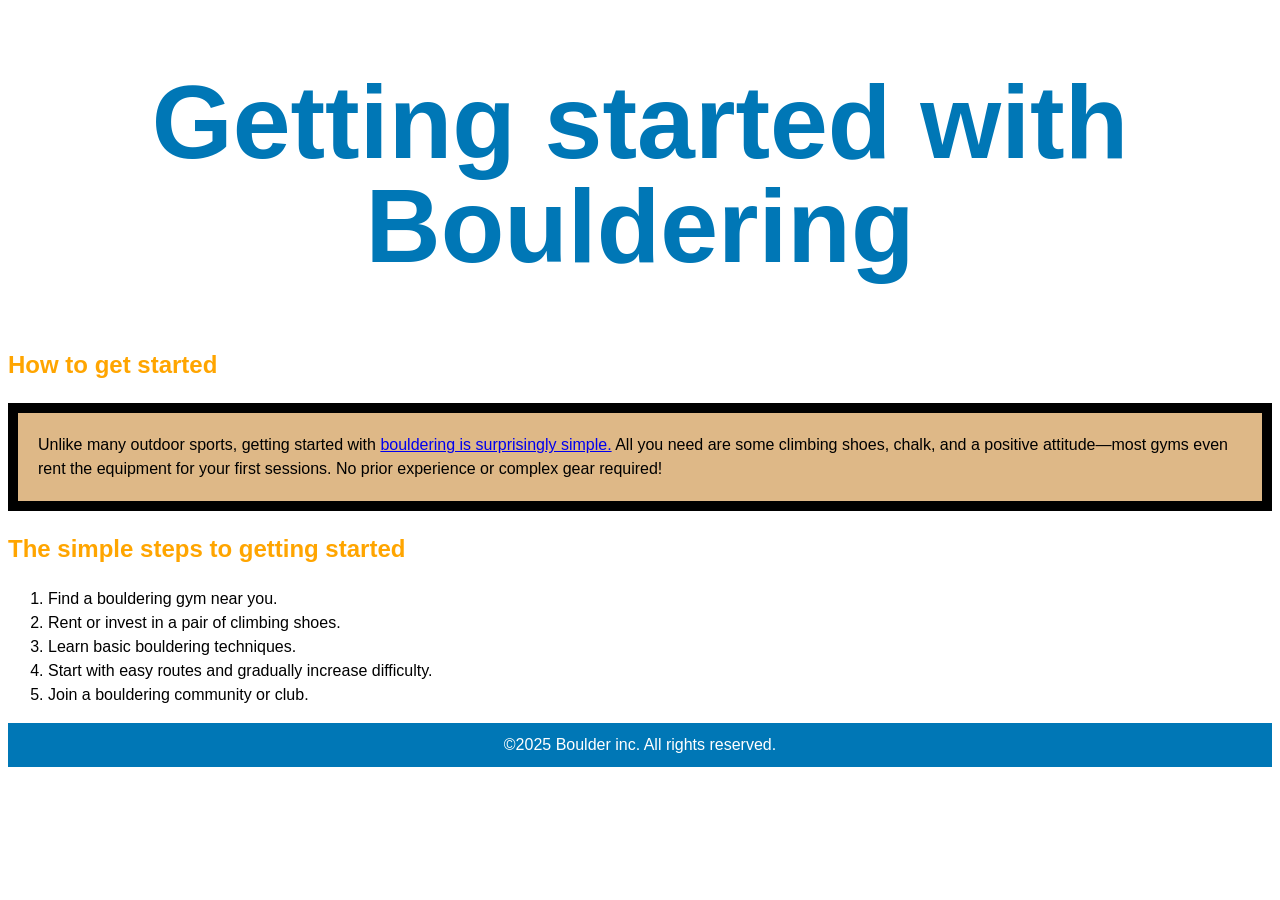
==== getting-started.html @ eb07dee1 "new html file and css padding and border" ====
<!DOCTYPE html>
<html lang="en">
<head>
    <meta charset="UTF-8">
    <meta name="viewport" content="width=device-width, initial-scale=1.0">
    <title>Getting Started with Bouldering</title>
    <link a href="style.css" rel="stylesheet">
</head>
<body>
    <h1>Getting started with Bouldering</h1>

    <h2>How to get started</h2>

    <p>Unlike many outdoor sports, getting started with <a href="index.html"> bouldering is surprisingly simple.</a> All you need are some climbing shoes, chalk, and a positive attitude—most gyms even rent the equipment for your first sessions. No prior experience or complex gear required!</p>

    <h2>The simple steps to getting started</h2>

    <ol>
        <li>Find a bouldering gym near you.</li>
        <li>Rent or invest in a pair of climbing shoes.</li>
        <li>Learn basic bouldering techniques.</li>
        <li>Start with easy routes and gradually increase difficulty.</li>
        <li>Join a bouldering community or club.</li>
    </ol>
    <footer>
©2025 Boulder inc. All rights reserved.
    </footer>
</body>
</html>
---- style.css ----
body {
    font-family: sans-serif;
    font-size: 1rem;
    line-height: 1.5;
}
header {
    text-align: center;
}

h1 {
    font-size: 6.5rem;
    line-height: 1;
    text-align: center;
    color: #0077B6;
}
h2 {
    color: orange;
}
p {
    background-color: burlywood;
    padding: 20px;
    border-style: solid;
    border-color: black;
    border-width: 10px;
}
strong {
    background-color: red;
}
footer {
    color: #fff;
    text-align: center;
    padding: 10px;
    background-color: #0077B6;
}
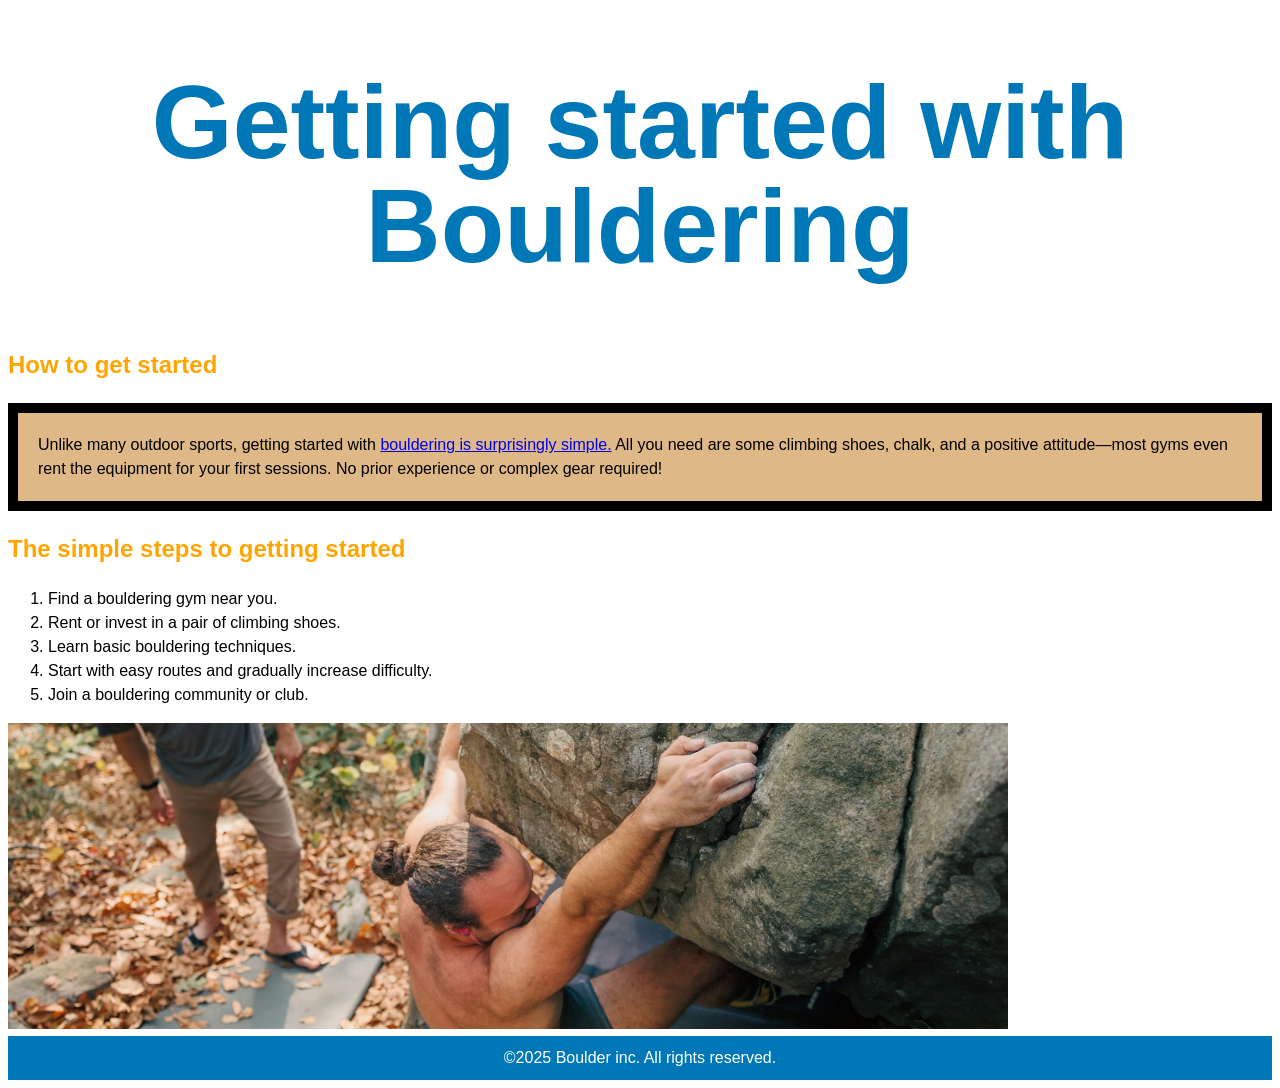
==== commit ebda75d2: "Added image" ====
--- a/getting-started.html
+++ b/getting-started.html
@@ -22,6 +22,7 @@
         <li>Start with easy routes and gradually increase difficulty.</li>
         <li>Join a bouldering community or club.</li>
     </ol>
+    <img src="images/getting-started-outdoors.jpg">
     <footer>
 ©2025 Boulder inc. All rights reserved.
     </footer>
